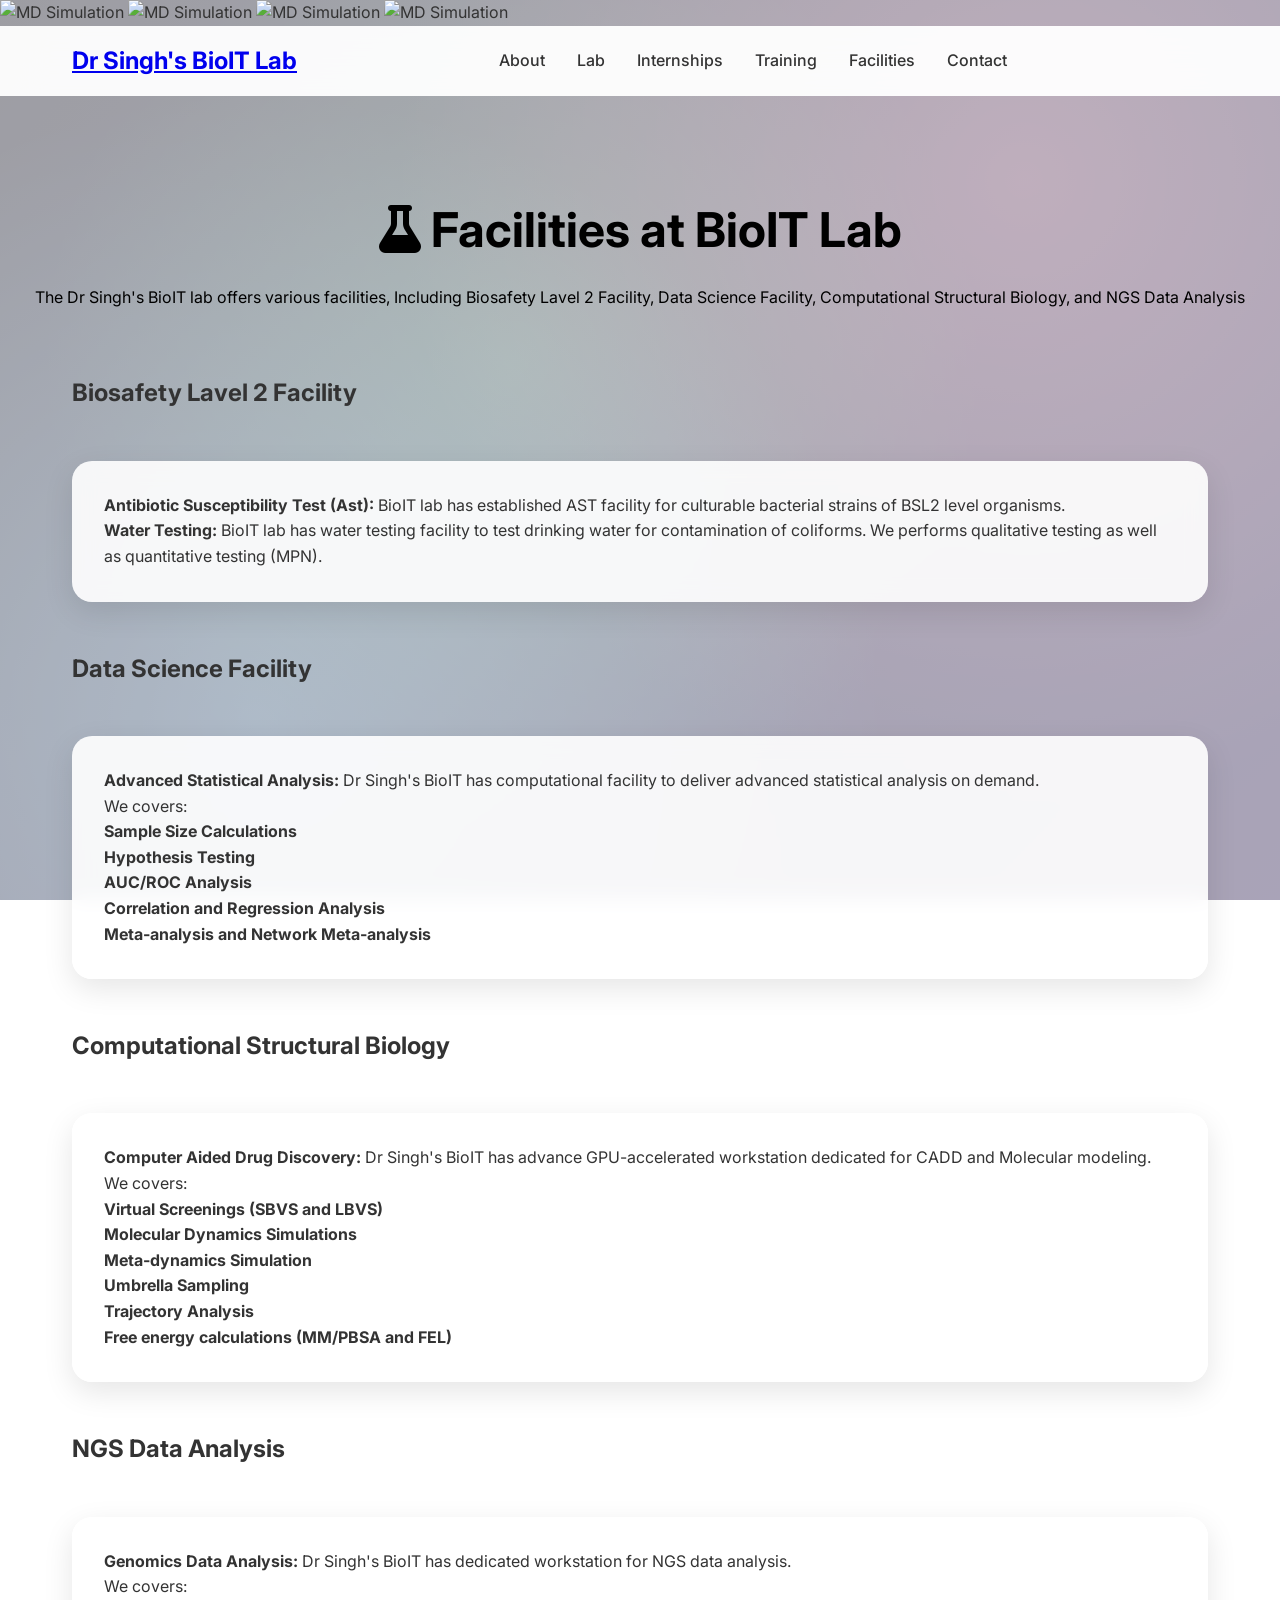
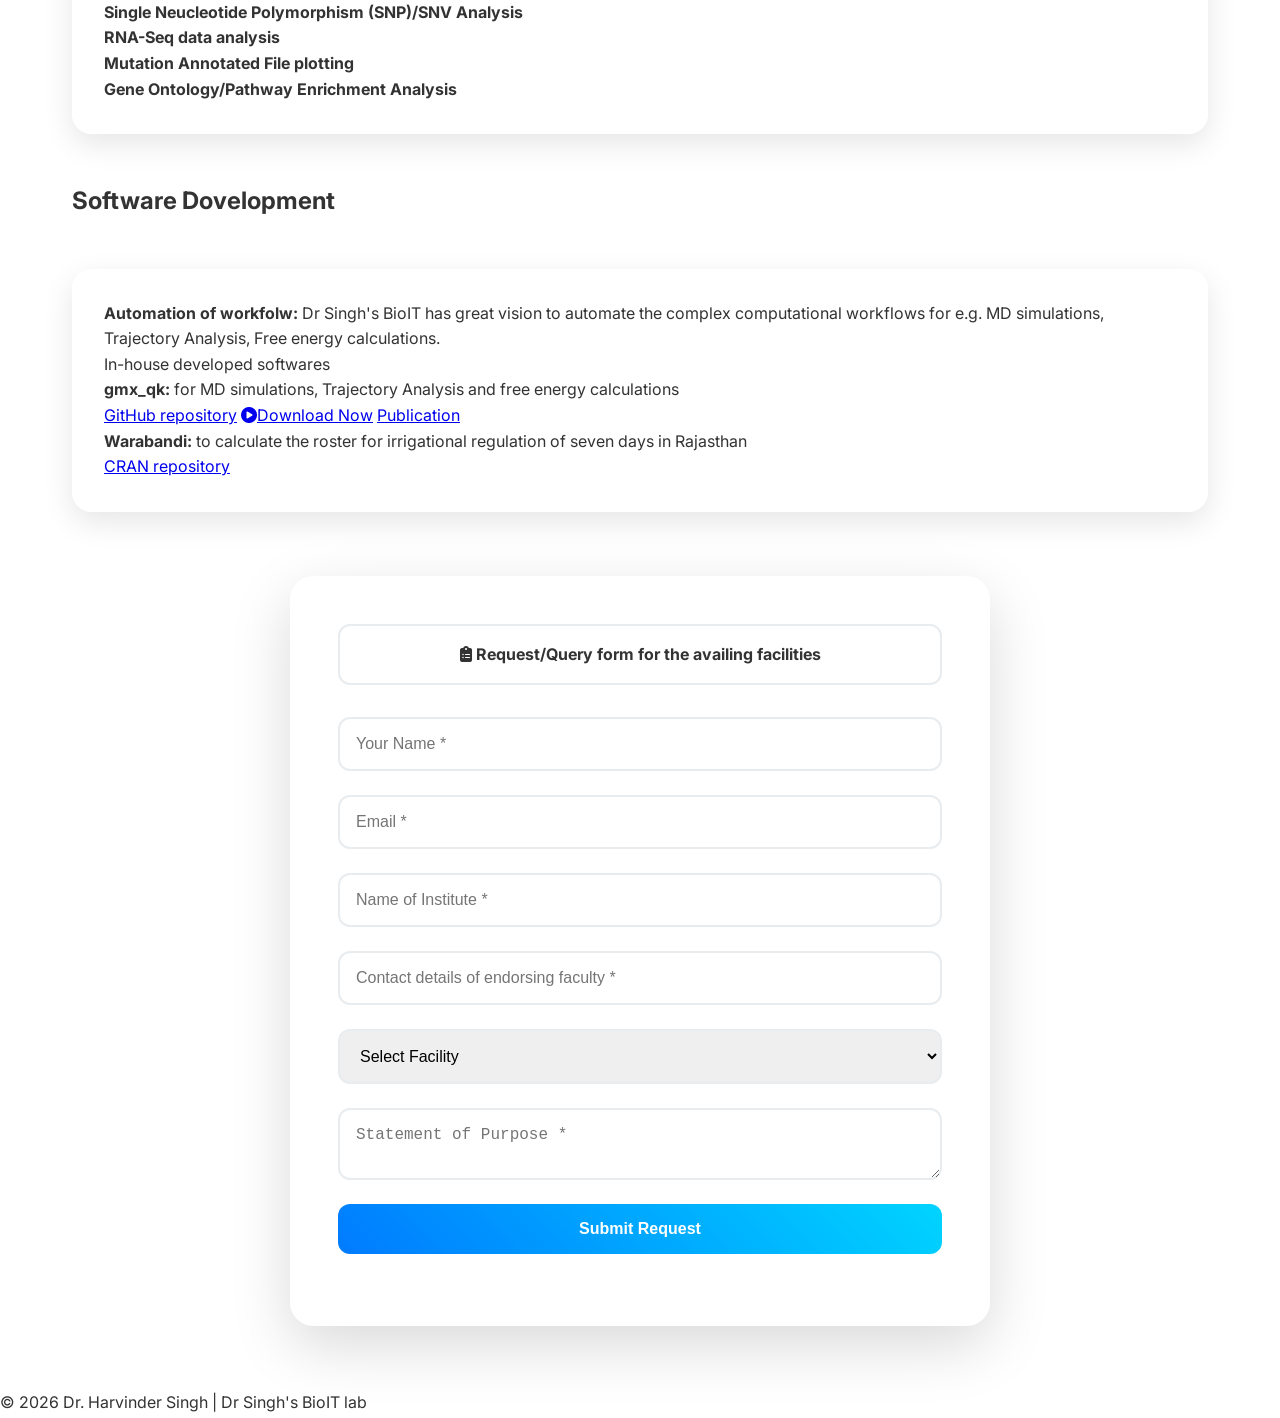
==== facilities.html @ bc586e6e "Esential indexed files" ====
<!DOCTYPE html>
<html lang="en">
<head>
    <meta charset="UTF-8">
    <meta name="viewport" content="width=device-width, initial-scale=1.0">
    <title>Training Programs | Dr. Harvinder Singh - ICMR-NIIRNCD</title>
    <link rel="stylesheet" href="style.css">
    <link href="https://cdnjs.cloudflare.com/ajax/libs/font-awesome/6.4.0/css/all.min.css" rel="stylesheet">
    <link href="https://fonts.googleapis.com/css2?family=Inter:wght@300;400;500;600;700&display=swap" rel="stylesheet">
</head>
<body>
    <div class="particles-bg"></div>
    <div class="md-animation">
      <img src="gifs/BioITlab_logo.gif" alt="MD Simulation" class="md-gif">
        <img src="gifs/redock_animate_optim2.gif" alt="MD Simulation" class="md-gif">
        <img src="gifs/my_complex_movie.gif" alt="MD Simulation" class="md-gif">
        <img src="gifs/model.gif" alt="MD Simulation" class="md-gif">
    </div>
    
    <header>
        <nav class="navbar">
            <div class="nav-container">
                <h1 class="logo"><a href="index.html">Dr Singh's BioIT Lab</a></h1>
                <ul class="nav-menu">
                    <li><a href="index.html#about">About</a></li>
                    <li><a href="lab.html">Lab</a></li>
                    <li><a href="training.html#Internships">Internships</a></li>
                    <li><a href="training.html#training">Training</a></li>
                    <li><a href="facilities.html#Facilities">Facilities</a></li>
                    <li><a href="index.html#contact">Contact</a></li>
                </ul>
                <div class="hamburger"><span></span><span></span><span></span></div>
            </div>
        </nav>
    </header>

    <main>
        <section class="subpage-hero">
            <h1><i class="fas fa-flask"></i> Facilities at BioIT Lab</h1>
            <p>The Dr Singh's BioIT lab offers various facilities, Including Biosafety Lavel 2 Facility, Data Science Facility, Computational Structural Biology, and NGS Data Analysis </p>
        </section>
        <section id="Internships" class="container">
            <h2>Biosafety Lavel 2 Facility</h2>
          
            <div class="card-grid"><div class="card">
            <!-- Your existing bio content here -->
            <p><strong>Antibiotic Susceptibility Test (Ast):</strong> BioIT lab has established AST facility for culturable bacterial strains of BSL2 level organisms.</p>
            <p><strong>Water Testing: </strong> BioIT lab has water testing facility to test drinking water for contamination of coliforms. We performs qualitative testing as well as quantitative testing (MPN). </p>
        </section>

        
        <section id="Facilities" class="container">
            <h2>Data Science Facility</h2>
          
            <div class="card-grid"><div class="card">
            <!-- Your existing bio content here -->
            <p><strong>Advanced Statistical Analysis: </strong> Dr Singh's BioIT has computational facility to deliver advanced statistical analysis on demand. <p>
            <p>We covers: </p>
            <p><strong> Sample Size Calculations</strong></p>
            <p><strong> Hypothesis Testing</strong></p>
            <p><strong> AUC/ROC Analysis</strong></p>
            <p><strong> Correlation and Regression Analysis</strong></p>
            <p><strong> Meta-analysis and Network Meta-analysis</strong></p>
        </section>
        
         <section id="Facilities" class="container">
            <h2>Computational Structural Biology</h2>
          
            <div class="card-grid"><div class="card">
            <!-- Your existing bio content here -->
            <p><strong>Computer Aided Drug Discovery: </strong> Dr Singh's BioIT has advance GPU-accelerated workstation dedicated for CADD and Molecular modeling. <p>
            <p>We covers: </p>
            <p><strong> Virtual Screenings (SBVS and LBVS)</strong></p>
            <p><strong> Molecular Dynamics Simulations</strong></p>
            <p><strong> Meta-dynamics Simulation</strong></p>
            <p><strong> Umbrella Sampling</strong></p>
            <p><strong> Trajectory Analysis</strong></p>
            <p><strong> Free energy calculations (MM/PBSA and FEL)</strong></p>
        </section>
        
         <section id="Facilities" class="container">
            <h2>NGS Data Analysis</h2>
          
            <div class="card-grid"><div class="card">
            <!-- Your existing bio content here -->
            <p><strong>Genomics Data Analysis: </strong> Dr Singh's BioIT has dedicated workstation for NGS data analysis. <p>
            <p>We covers: </p>
            <p><strong> Single Neucleotide Polymorphism (SNP)/SNV Analysis</strong></p>
            <p><strong> RNA-Seq data analysis</strong></p>
            <p><strong> Mutation Annotated File plotting</strong></p>
            <p><strong> Gene Ontology/Pathway Enrichment Analysis</strong></p>
        </section>
        
        <section id="Facilities" class="container">
            <h2>Software Dovelopment</h2>
          
            <div class="card-grid"><div class="card">
            <!-- Your existing bio content here -->
            <p><strong>Automation of workfolw: </strong> Dr Singh's BioIT has great vision to automate the complex computational workflows for e.g. MD simulations, Trajectory Analysis, Free energy calculations.<p>
            <p>In-house developed softwares </p>
            <p><strong> gmx_qk: </strong>for MD simulations, Trajectory Analysis and free energy calculations</p> 
            <a href="https://github.com/harry-maan/gmx_qk">GitHub repository</a>
            <a class="btn btn-apply" href="https://github.com/harry-maan/gmx_qk/archive/refs/heads/main.zip"><i class="fa fa-play-circle"></i>Download Now</a> 
            <a class="btn btn-apply" href="https://pubs.acs.org/doi/10.1021/acs.jcim.3c00341"><i class="fa circle"></i>Publication</a> 
            <p><strong> Warabandi: </strong>to calculate the roster for irrigational regulation of seven days in Rajasthan</p>
            <a href="https://cran.r-project.org/web/packages/warabandi/index.html">CRAN repository</a>
        </section>

        <section class="container">
          <form class="request-form" id="myRequestForm">
    <h2><i class="fas fa-clipboard-list"></i> Request/Query form for the availing facilities</h2>
    
    <input type="text" id="name" placeholder="Your Name *" required>
    <input type="email" id="email" placeholder="Email *" required>
    <input type="text" id="inst" placeholder="Name of Institute *" required>
    <input type="text" id="contact" placeholder="Contact details of endorsing faculty *" required>
    
    <select id="facility" required>
        <option value="">Select Facility</option>
        <option>Biosafety Level 2 Facility</option>
        <option>Data Science Facility</option>
        <option>Computational Structural Biology</option>
        <option>NGS Data Analysis</option>
    </select>
    
    <textarea id="sop" placeholder="Statement of Purpose *" required></textarea>
    
    <!-- Changed type to "button" to run our script instead -->
    <button type="button" onclick="openMailApp()">Submit Request</button>
</form>

<script>
function openMailApp() {
    // 1. Get the values from the form
    const name = document.getElementById('name').value;
    const email = document.getElementById('email').value;
    const inst = document.getElementById('inst').value;
    const fac = document.getElementById('facility').value;
    const sop = document.getElementById('sop').value;

    // 2. Build the email parts
    const recipient = "harvinders.hq@icmr.gov.in";
    const subject = encodeURIComponent("New Facility Request - " + name);
    const body = encodeURIComponent(
        `Name: ${name}\n` +
        `Email: ${email}\n` +
        `Institute: ${inst}\n` +
        `Facility: ${fac}\n\n` +
        `Statement of Purpose:\n${sop}`
    );

    // 3. Open the mail app
    window.location.href = `mailto:${recipient}?subject=${subject}&body=${body}`;
}
</script>

        </section>
    </main>

    <footer><p>&copy; 2026 Dr. Harvinder Singh | Dr Singh's BioIT lab</p></footer>
    <script src="script.js"></script>
</body>
</html>
---- style.css ----
/* Reset & Base */
* { margin: 0; padding: 0; box-sizing: border-box; }
body { font-family: 'Inter', sans-serif; line-height: 1.6; color: #333; overflow-x: hidden; }
.container { max-width: 1200px; margin: 0 auto; padding: 0 2rem; }

/* Animated Molecular Background */
.particles-bg {
    position: fixed; top: 0; left: 0; width: 100%; height: 100%; z-index: -1;
    background: linear-gradient(135deg, #0c0c1a 0%, #1a1a3e 50%, #2a1a4e 100%);
    opacity: 0.3;
}
.particles-bg::before {
    content: ''; position: absolute; top: 0; left: 0; right: 0; bottom: 0;
    background-image: 
        radial-gradient(circle at 20% 80%, rgba(120,219,255,0.3) 0%, transparent 50%),
        radial-gradient(circle at 80% 20%, rgba(255,120,150,0.3) 0%, transparent 50%),
        radial-gradient(circle at 40% 40%, rgba(120,255,120,0.2) 0%, transparent 50%);
    animation: float 20s ease-in-out infinite;
}
@keyframes float { 0%,100%{transform:translateY(0) rotate(0);} 50%{transform:translateY(-20px) rotate(180deg);} }

/* Navbar */
.navbar { background: rgba(255,255,255,0.95); backdrop-filter: blur(20px); position: sticky; top: 0; z-index: 100; }
.nav-container { max-width: 1200px; margin: 0 auto; padding: 1rem 2rem; display: flex; justify-content: space-between; align-items: center; }
.logo { font-size: 1.5rem; font-weight: 700; color: #007bff; }
.nav-menu { display: flex; list-style: none; gap: 2rem; }
.nav-menu a { text-decoration: none; color: #333; font-weight: 500; transition: color 0.3s; }
.nav-menu a:hover { color: #007bff; }

/* Hero & Metrics */
#hero { text-align: center; padding: 4rem 2rem; position: relative; }
.profile-img { width: 200px; height: 200px; border-radius: 50%; border: 5px solid #007bff; box-shadow: 0 20px 40px rgba(0,123,255,0.3); margin-bottom: 2rem; animation: pulse 2s infinite; }
@keyframes pulse { 0%,100%{box-shadow:0 20px 40px rgba(0,123,255,0.3);} 50%{box-shadow:0 30px 60px rgba(0,123,255,0.5);} }
.hero-text h1 { font-size: 3rem; background: linear-gradient(45deg, #007bff, #00d4ff); -webkit-background-clip: text; -webkit-text-fill-color: transparent; margin-bottom: 1rem; }
.subtitle { font-size: 1.2rem; color: #666; }

.metrics-container { display: grid; grid-template-columns: repeat(auto-fit, minmax(200px, 1fr)); gap: 2rem; margin: 4rem 0; }
.metric-card { 
    background: rgba(255,255,255,0.9); backdrop-filter: blur(10px); padding: 2rem; border-radius: 20px; 
    box-shadow: 0 20px 40px rgba(0,0,0,0.1); transition: all 0.4s cubic-bezier(0.175, 0.885, 0.32, 1.275);
    position: relative; overflow: hidden;
}
.metric-card::before { content: ''; position: absolute; top: -50%; left: -50%; width: 200%; height: 200%; background: radial-gradient(circle, rgba(0,123,255,0.1) 0%, transparent 70%); transition: all 0.4s; }
.metric-card:hover { transform: translateY(-20px) scale(1.05); box-shadow: 0 30px 60px rgba(0,0,0,0.2); }
.metric-card:hover::before { transform: rotate(180deg); }
.metric-card i { font-size: 2.5rem; color: #007bff; margin-bottom: 1rem; }
.metric-value { font-size: 2.5rem; font-weight: 700; color: #007bff; margin-bottom: 0.5rem; }
.metric-label { font-size: 1rem; color: #666; }

.scholar-badge { margin: 2rem 0; opacity: 0.9; }

/* Cards & Sections */
.card-grid { display: grid; grid-template-columns: repeat(auto-fit, minmax(300px, 1fr)); gap: 2rem; margin: 3rem 0; }
.card { background: rgba(255,255,255,0.9); backdrop-filter: blur(10px); padding: 2rem; border-radius: 20px; box-shadow: 0 10px 30px rgba(0,0,0,0.1); transition: transform 0.3s; }
.card:hover { transform: translateY(-10px); }

/* Forms */
.contact-form { max-width: 600px; margin: 2rem auto; display: grid; gap: 1rem; }
.contact-form input, .contact-form textarea { padding: 1rem; border: 2px solid #e9ecef; border-radius: 12px; font-size: 1rem; transition: border-color 0.3s; }
.contact-form input:focus, .contact-form textarea:focus { outline: none; border-color: #007bff; }
.contact-form button { padding: 1rem 2rem; background: linear-gradient(45deg, #007bff, #00d4ff); color: white; border: none; border-radius: 12px; font-weight: 600; cursor: pointer; transition: transform 0.3s; }
.contact-form button:hover { transform: scale(1.05); }

/* Responsive */
@media (max-width: 768px) { .nav-menu { display: none; } /* Add hamburger JS */ .hero-text h1 { font-size: 2rem; } }

/* Animations */
@keyframes fadeInUp { from { opacity: 0; transform: translateY(30px); } to { opacity: 1; transform: translateY(0); } }
section { animation: fadeInUp 0.8s ease-out; }

#research {
    background: 
        #linear-gradient(rgba(0,123,255,0.8), rgba(0,12,26,0.9)),
        url("images/SBVS.jpg") center/cover; /* Upload your image */
    color: black;
}

/* Instruments Grid */
.instruments-grid {
    display: grid; grid-template-columns: repeat(auto-fit, minmax(350px, 1fr)); gap: 2rem; margin: 4rem 0;
}

.instrument-card {
    background: rgba(255,255,255,0.95); backdrop-filter: blur(20px); border-radius: 24px;
    box-shadow: 0 20px 60px rgba(0,0,0,0.15); overflow: hidden; transition: all 0.4s cubic-bezier(0.175, 0.885, 0.32, 1.275);
    border-top: 4px solid #007bff;
}
.instrument-card:hover {
    transform: translateY(-15px) scale(1.02); box-shadow: 0 40px 80px rgba(0,0,0,0.25);
}

.instrument-image {
    position: relative; height: 250px; overflow: hidden;
}
.instrument-image img {
    width: 100%; height: 100%; object-fit: cover; transition: transform 0.4s;
}
.instrument-card:hover .instrument-image img { transform: scale(1.1); }
.image-overlay {
    position: absolute; bottom: 1rem; right: 1rem; background: rgba(0,123,255,0.9);
    color: white; width: 50px; height: 50px; border-radius: 50%; display: flex; align-items: center;
    justify-content: center; font-size: 1.2rem; opacity: 0; transition: opacity 0.3s;
}
.instrument-card:hover .image-overlay { opacity: 1; }

.instrument-card h3 { padding: 1.5rem 1.5rem 1rem; font-size: 1.4rem; color: #333; margin: 0; }
.model, .doi { padding: 0 1.5rem; font-size: 0.95rem; margin-bottom: 0.5rem; }
.doi a { color: #007bff; text-decoration: none; }
.doi a:hover { text-decoration: underline; }

.usage-box {
    padding: 1.5rem; background: linear-gradient(135deg, #f8f9ff 0%, #e8f4ff 100%);
    border-top: 1px solid #dee2e6;
}
.usage-box label { display: block; font-weight: 600; margin-bottom: 0.5rem; color: #555; }
.usage-box textarea {
    width: 100%; min-height: 100px; border: 2px solid #e9ecef; border-radius: 12px;
    padding: 0.75rem; font-family: inherit; resize: vertical; background: white;
    transition: border-color 0.3s;
}
.usage-box textarea:focus { border-color: #007bff; outline: none; }

.request-form { max-width: 700px; margin: 4rem auto; background: rgba(255,255,255,0.95); padding: 3rem; border-radius: 24px; box-shadow: 0 20px 60px rgba(0,0,0,0.15); }
.request-form h2 { text-align: center; margin-bottom: 2rem; color: #333; }
.request-form > * { display: block; width: 100%; margin-bottom: 1.5rem; padding: 1rem; border: 2px solid #e9ecef; border-radius: 12px; font-size: 1rem; }
.request-form button { background: linear-gradient(45deg, #007bff, #00d4ff); color: white; border: none; font-weight: 600; cursor: pointer; transition: transform 0.3s; }
.request-form button:hover { transform: scale(1.05); }

.subpage-hero {
    text-align: center; padding: 6rem 2rem 4rem; color: black; position: relative;
}
.subpage-hero h1 { font-size: 3rem; margin-bottom: 1rem; }


.particles-bg {
    position: fixed;
    top: 0; left: 0; width: 100%; height: 100%; 
    z-index: -1;
    
    /* Existing gradient + NEW protein-ligand image */
    background: 
        /* Faded protein-ligand complex (upload protein-ligand-bg.jpg to repo) */
        url('images/LBVS.jpg') center / cover,
        /* Existing molecular gradient */
        linear-gradient(135deg, #0c0c1a 0%, #1a1a3e 50%, #2a1a4e 100%),
        /* Existing particles */
        radial-gradient(circle at 20% 80%, rgba(120,219,255,0.2) 0%, transparent 50%),
        radial-gradient(circle at 80% 20%, rgba(255,120,150,0.2) 0%, transparent 50%);
    
    opacity: 0.4; /* Fade effect */
    
    /* Enhanced rotation animation */
    animation: rotateProteinComplex 45s linear infinite;
}

@keyframes rotateProteinComplex {
    0% { 
        transform: rotate(0deg) scale(1); 
        filter: hue-rotate(0deg) brightness(1);
    }
    25% { 
        transform: rotate(90deg) scale(1.05); 
        filter: hue-rotate(90deg) brightness(1.1);
    }
    50% { 
        transform: rotate(180deg) scale(1.1); 
        filter: hue-rotate(180deg) brightness(0.9);
    }
    75% { 
        transform: rotate(270deg) scale(1.05); 
        filter: hue-rotate(270deg) brightness(1.1);
    }
    100% { 
        transform: rotate(360deg) scale(1); 
        filter: hue-rotate(360deg) brightness(1);
    }
}

.particles-bg-lab {
    position: fixed;
    top: 0; left: 0; width: 100%; height: 100%; 
    z-index: -1;
    
    /* Existing gradient + NEW protein-ligand image */
    background: 
        /* Faded protein-ligand complex (upload protein-ligand-bg.jpg to repo) */
        url('images/SBVS.jpg') center / cover,
        /* Existing molecular gradient */
        linear-gradient(135deg, #0c0c1a 0%, #1a1a3e 50%, #2a1a4e 100%),
        /* Existing particles */
        radial-gradient(circle at 20% 80%, rgba(120,219,255,0.2) 0%, transparent 50%),
        radial-gradient(circle at 80% 20%, rgba(255,120,150,0.2) 0%, transparent 50%);
    
    opacity: 0.4; /* Fade effect */
    
    /* Enhanced rotation animation */
    animation: rotateProteinComplex 45s linear infinite;
}

@keyframes rotateProteinComplex {
    0% { 
        transform: rotate(0deg) scale(1); 
        filter: hue-rotate(0deg) brightness(1);
    }
    25% { 
        transform: rotate(90deg) scale(1.05); 
        filter: hue-rotate(90deg) brightness(1.1);
    }
    50% { 
        transform: rotate(180deg) scale(1.1); 
        filter: hue-rotate(180deg) brightness(0.9);
    }
    75% { 
        transform: rotate(270deg) scale(1.05); 
        filter: hue-rotate(270deg) brightness(1.1);
    }
    100% { 
        transform: rotate(360deg) scale(1); 
        filter: hue-rotate(360deg) brightness(1);
    }
}
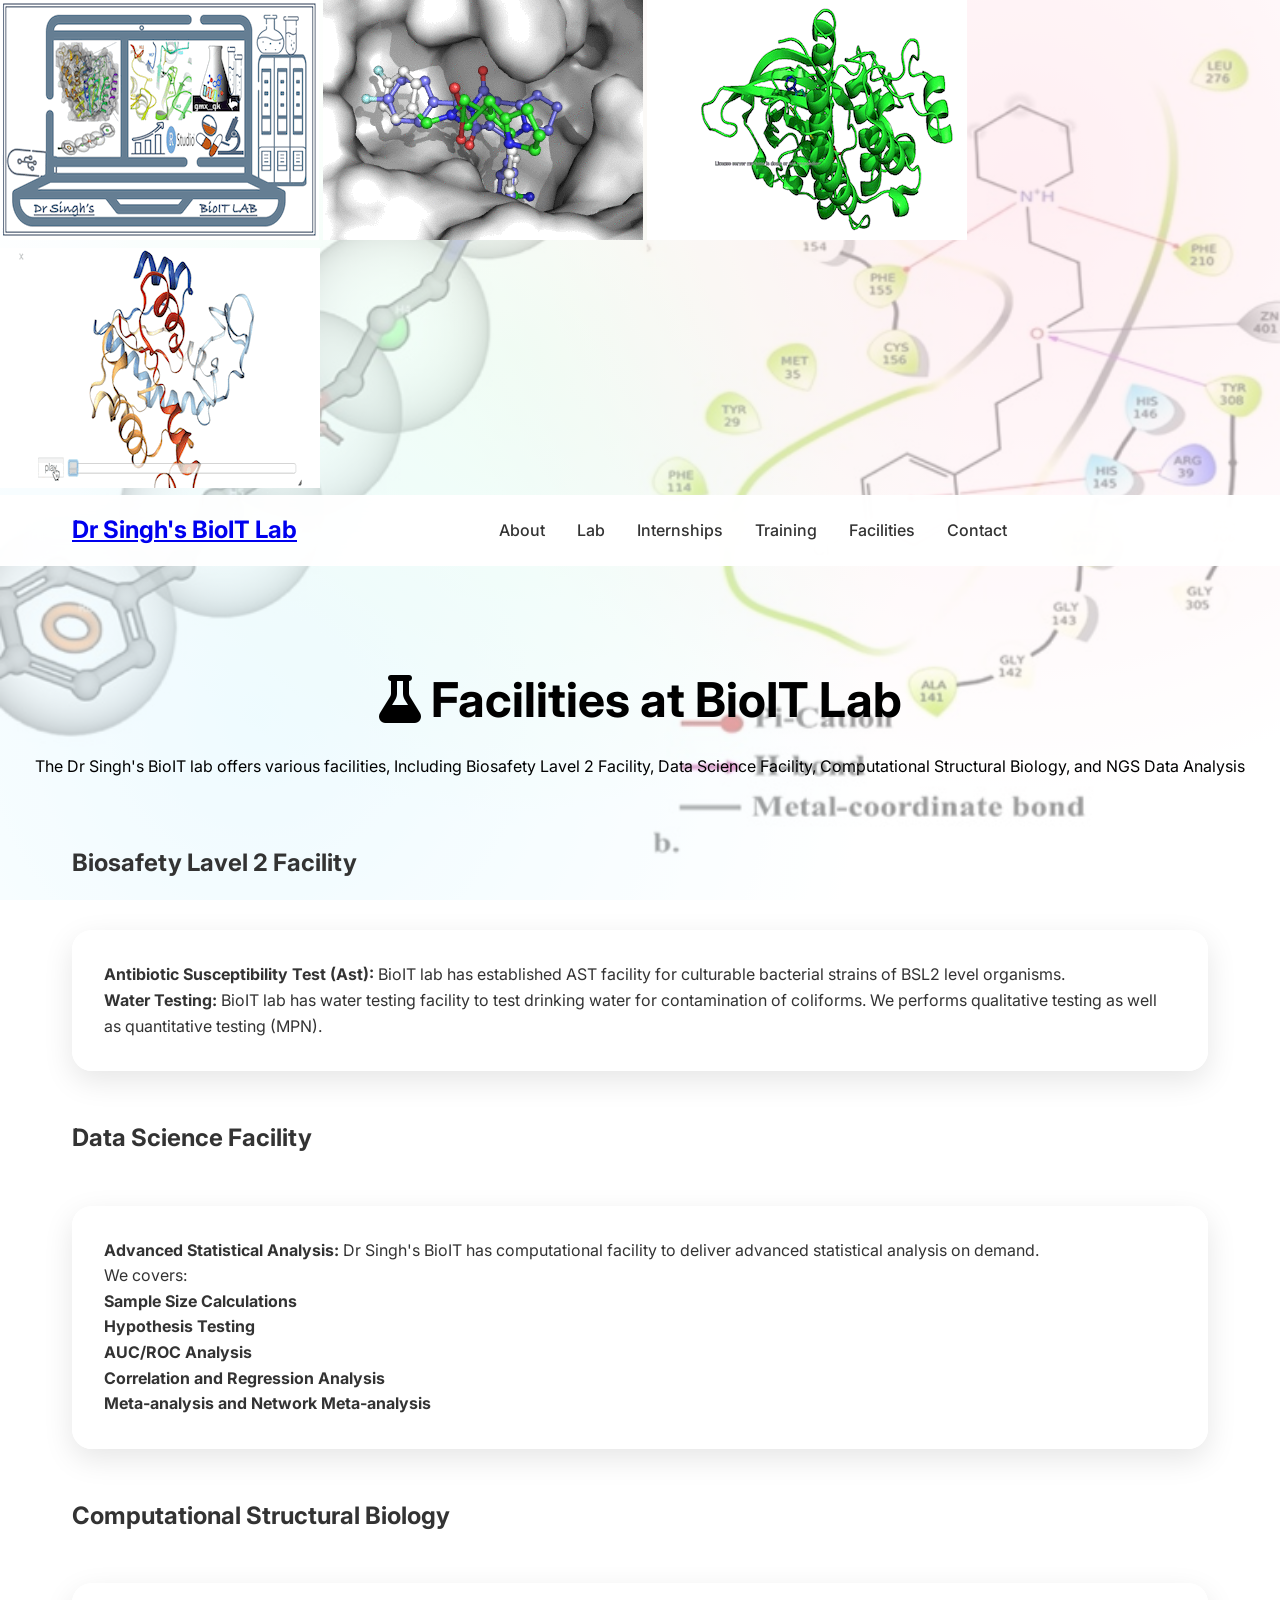
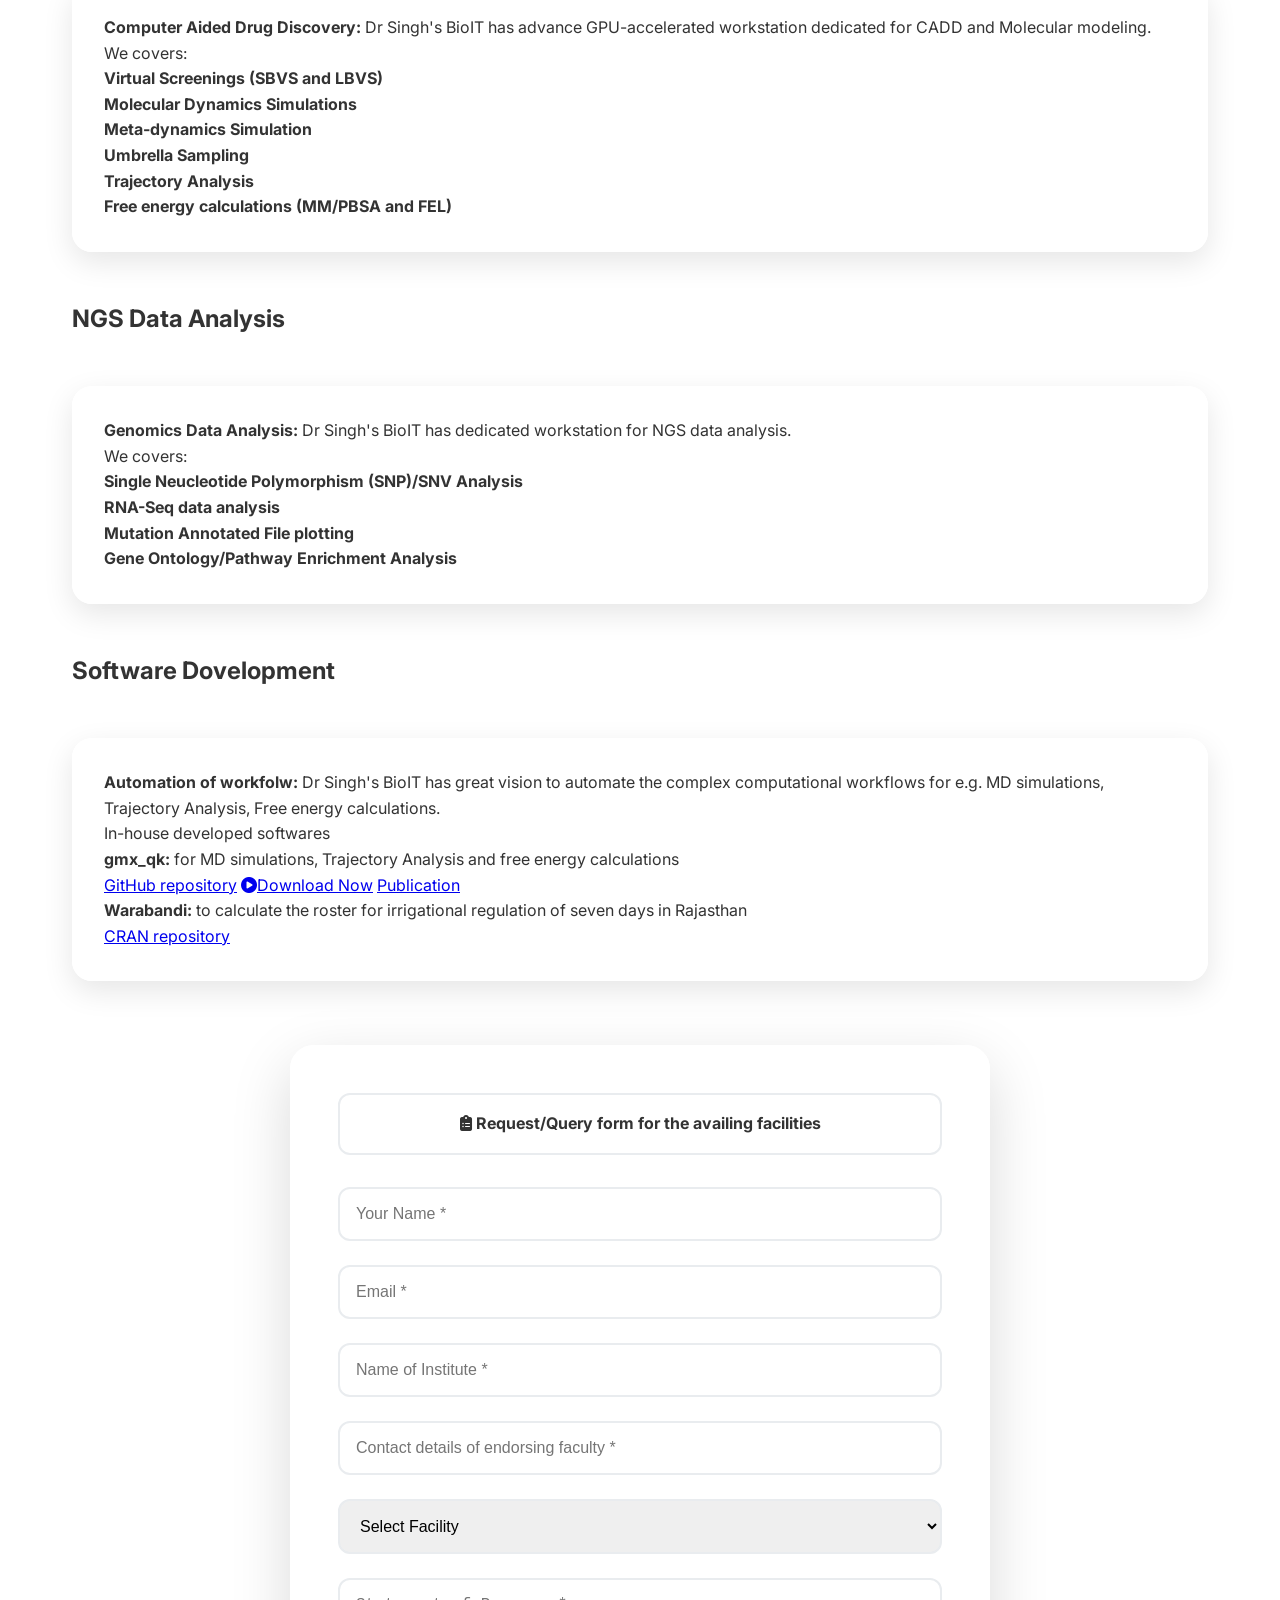
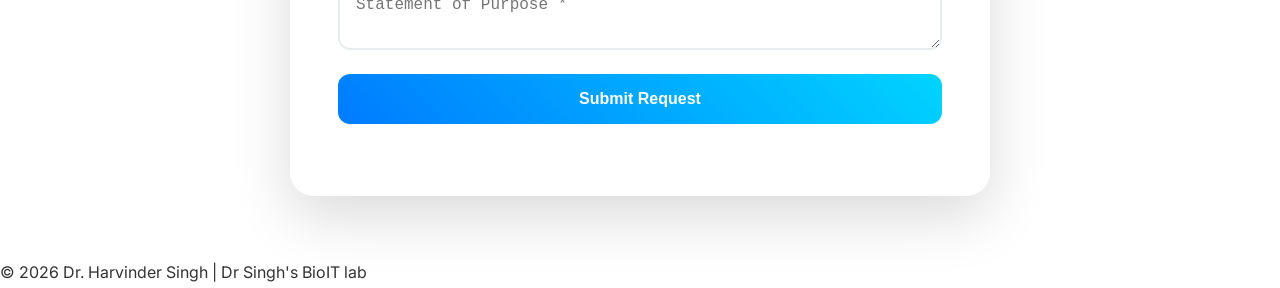
==== commit a6185d4b: "Update facilities.html logo" ====
--- a/facilities.html
+++ b/facilities.html
@@ -11,7 +11,7 @@
 <body>
     <div class="particles-bg"></div>
     <div class="md-animation">
-      <img src="gifs/BioITlab_logo.gif" alt="MD Simulation" class="md-gif">
+      <img src="gifs/BioITlab_logo_15_march.gif" alt="MD Simulation" class="md-gif">
         <img src="gifs/redock_animate_optim2.gif" alt="MD Simulation" class="md-gif">
         <img src="gifs/my_complex_movie.gif" alt="MD Simulation" class="md-gif">
         <img src="gifs/model.gif" alt="MD Simulation" class="md-gif">
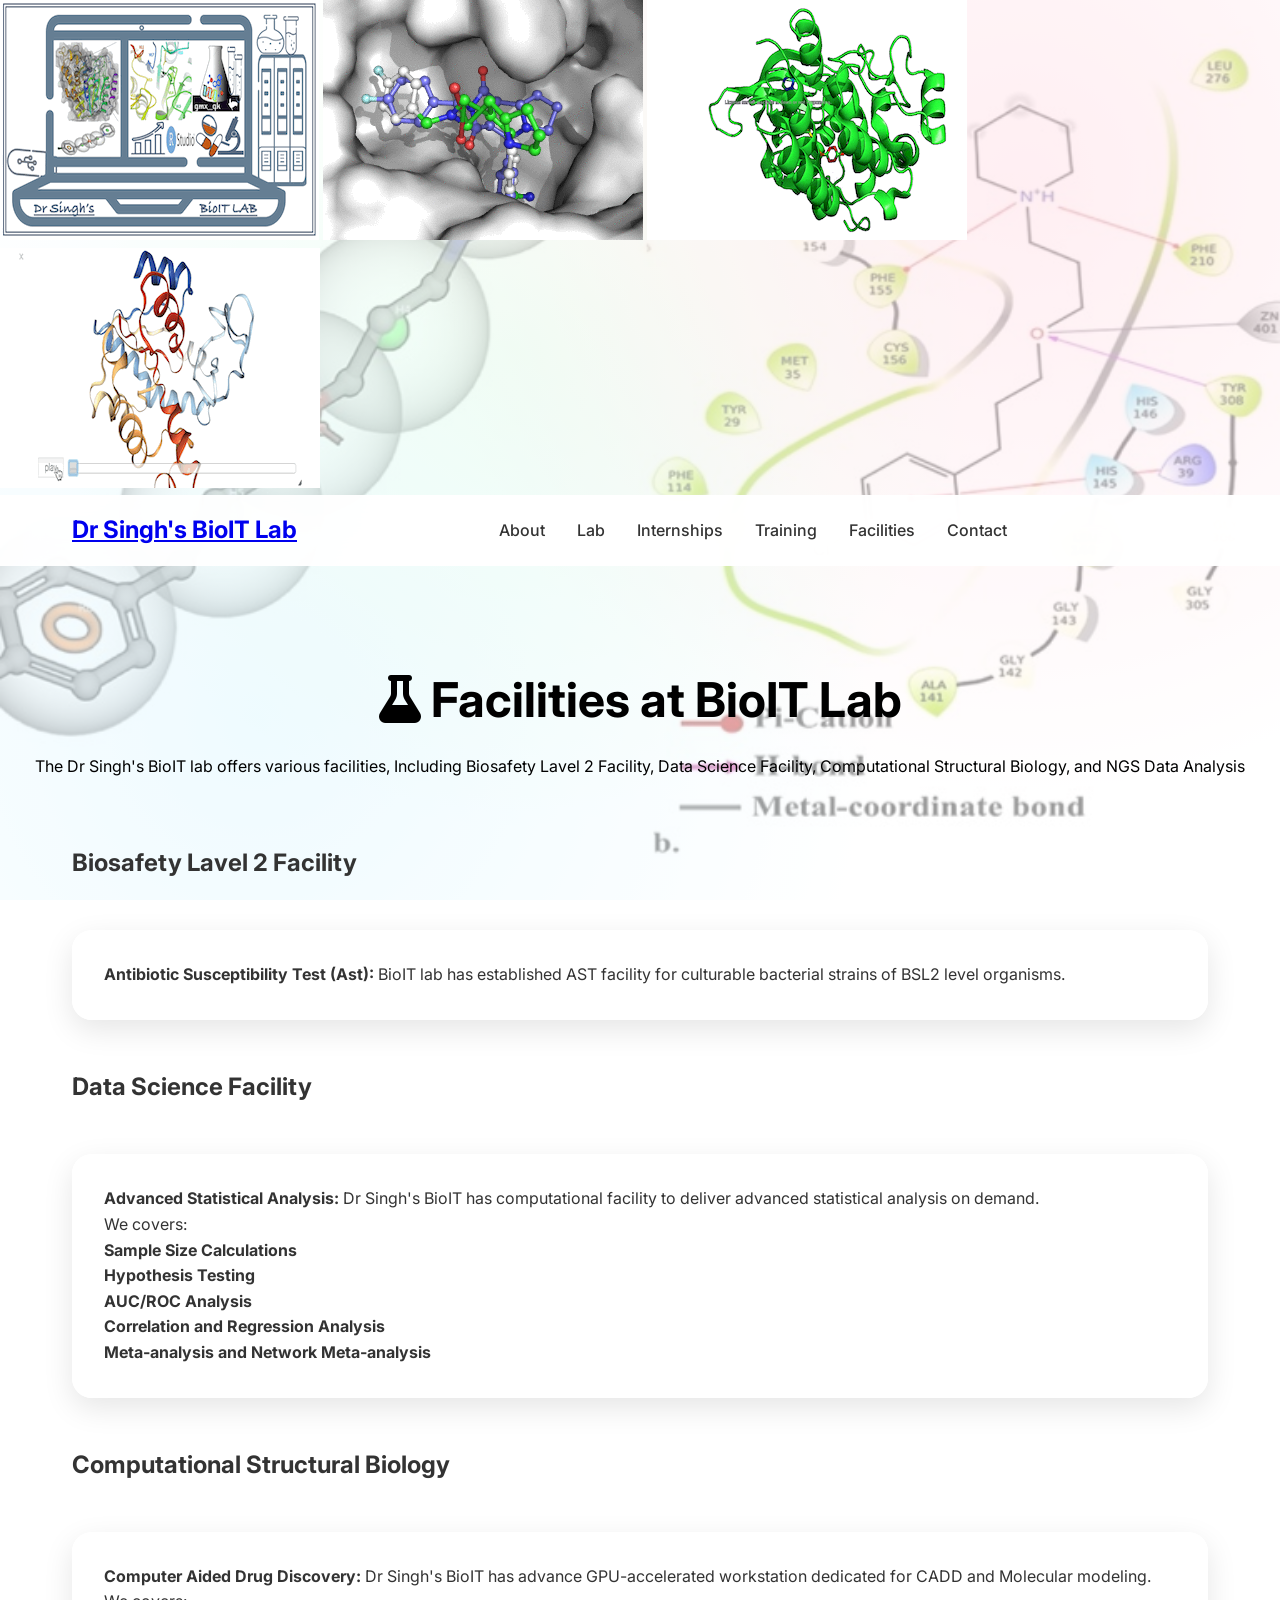
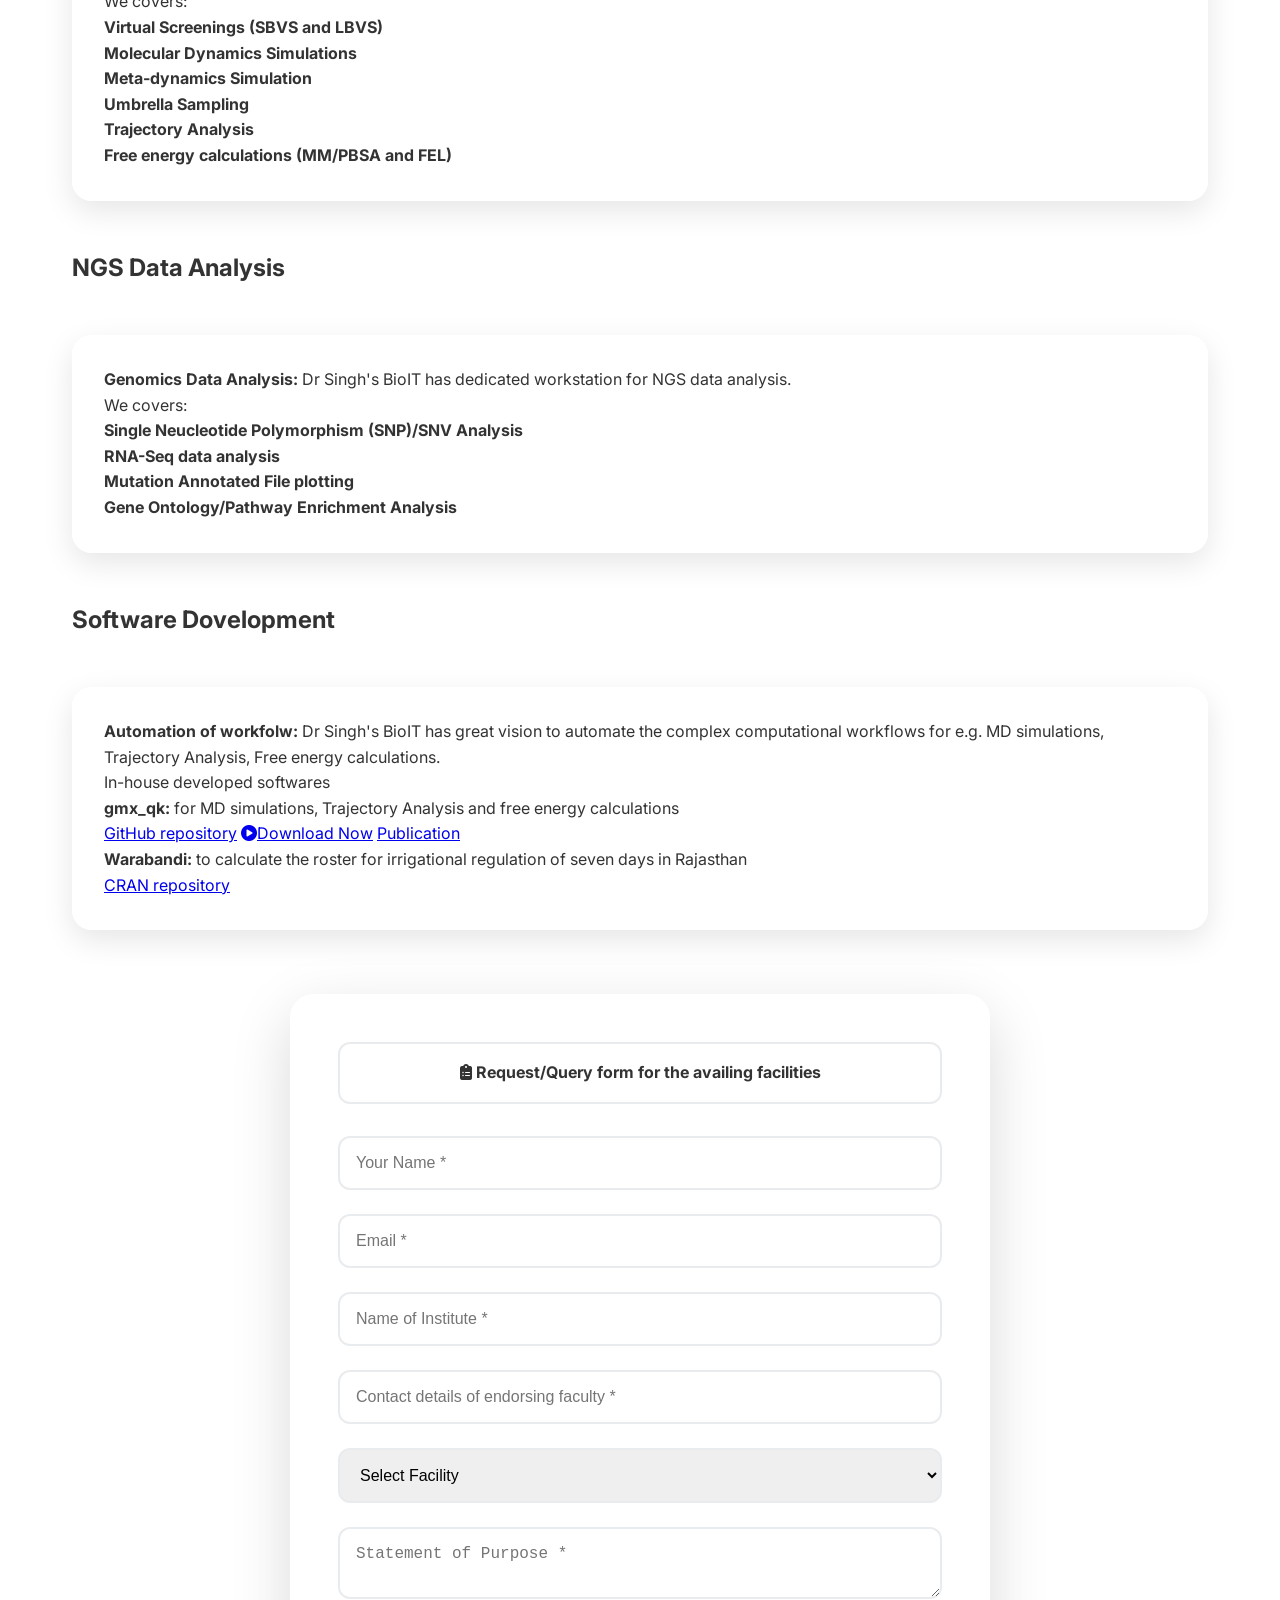
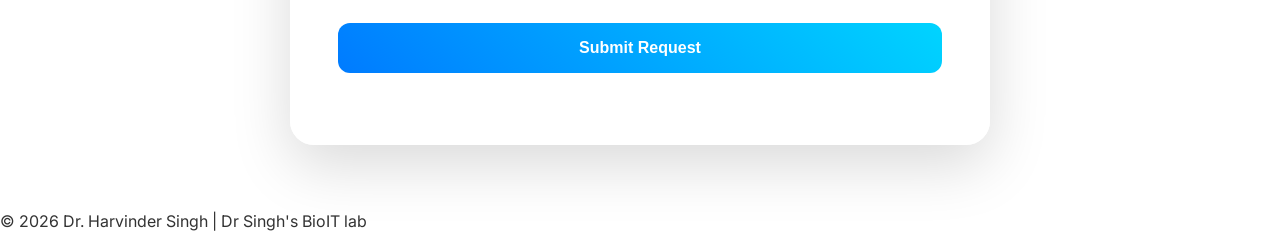
==== commit 8b5ce73e: "Update facilities.html drinking water facility removed" ====
--- a/facilities.html
+++ b/facilities.html
@@ -45,8 +45,7 @@
             <div class="card-grid"><div class="card">
             <!-- Your existing bio content here -->
             <p><strong>Antibiotic Susceptibility Test (Ast):</strong> BioIT lab has established AST facility for culturable bacterial strains of BSL2 level organisms.</p>
-            <p><strong>Water Testing: </strong> BioIT lab has water testing facility to test drinking water for contamination of coliforms. We performs qualitative testing as well as quantitative testing (MPN). </p>
-        </section>
+            </section>
 
         
         <section id="Facilities" class="container">
--- a/style.css
+++ b/style.css
@@ -62,7 +62,42 @@
 .contact-form button:hover { transform: scale(1.05); }
 
 /* Responsive */
-@media (max-width: 768px) { .nav-menu { display: none; } /* Add hamburger JS */ .hero-text h1 { font-size: 2rem; } }
+/* === PERFECT MOBILE GIF SIZING === */
+@media (max-width: 1024px) {
+    .md-animation { 
+        width: 250px; 
+        height: 250px; 
+        top: 8%; 
+        right: 8%; 
+    }
+}
+
+@media (max-width: 768px) {
+    .md-animation { 
+        width: 100px; 
+        height: 100px; 
+        top: 1%; 
+        right: 1%; 
+        opacity: 0.3; /* Lighter on mobile */
+    }
+}
+
+@media (max-width: 480px) {
+    .md-animation { 
+        width: 140px; 
+        height: 140px; 
+        top: 2%; 
+        right: 2%; 
+        opacity: 0.25; /* Very light */
+    }
+}
+
+@media (max-width: 360px) {
+    .md-animation { 
+        display: none; /* Hide completely on tiny screens */
+    }
+}
+
 
 /* Animations */
 @keyframes fadeInUp { from { opacity: 0; transform: translateY(30px); } to { opacity: 1; transform: translateY(0); } }
@@ -219,5 +254,61 @@
         filter: hue-rotate(360deg) brightness(1);
     }
 }
-
-
+/* === MOBILE NAVBAR FIX - ADD AT BOTTOM === */
+
+/* Hide desktop menu on mobile */
+@media (max-width: 768px) {
+    .nav-menu {
+        display: none; /* Hide links */
+        position: absolute;
+        top: 100%;
+        left: 0;
+        right: 0;
+        background: rgba(255,255,255,0.98);
+        backdrop-filter: blur(20px);
+        flex-direction: column;
+        padding: 1rem;
+        box-shadow: 0 10px 30px rgba(0,0,0,0.2);
+        border-radius: 0 0 20px 20px;
+    }
+    
+    /* Show mobile menu when active */
+    .nav-menu.active {
+        display: flex;
+    }
+    
+    /* Hamburger menu - SHOW ON MOBILE */
+    .hamburger {
+        display: flex !important;
+        flex-direction: column;
+        width: 30px;
+        height: 25px;
+        cursor: pointer;
+        gap: 4px;
+    }
+    
+    .hamburger span {
+        width: 100%;
+        height: 4px;
+        background: #007bff;
+        border-radius: 2px;
+        transition: all 0.3s;
+    }
+    
+    /* Navbar container fix */
+    .nav-container {
+        padding: 1rem;
+    }
+}
+
+/* Tablet */
+@media (max-width: 1024px) {
+    .nav-menu {
+        gap: 1rem;
+    }
+    .logo {
+        font-size: 1.3rem;
+    }
+}
+
+
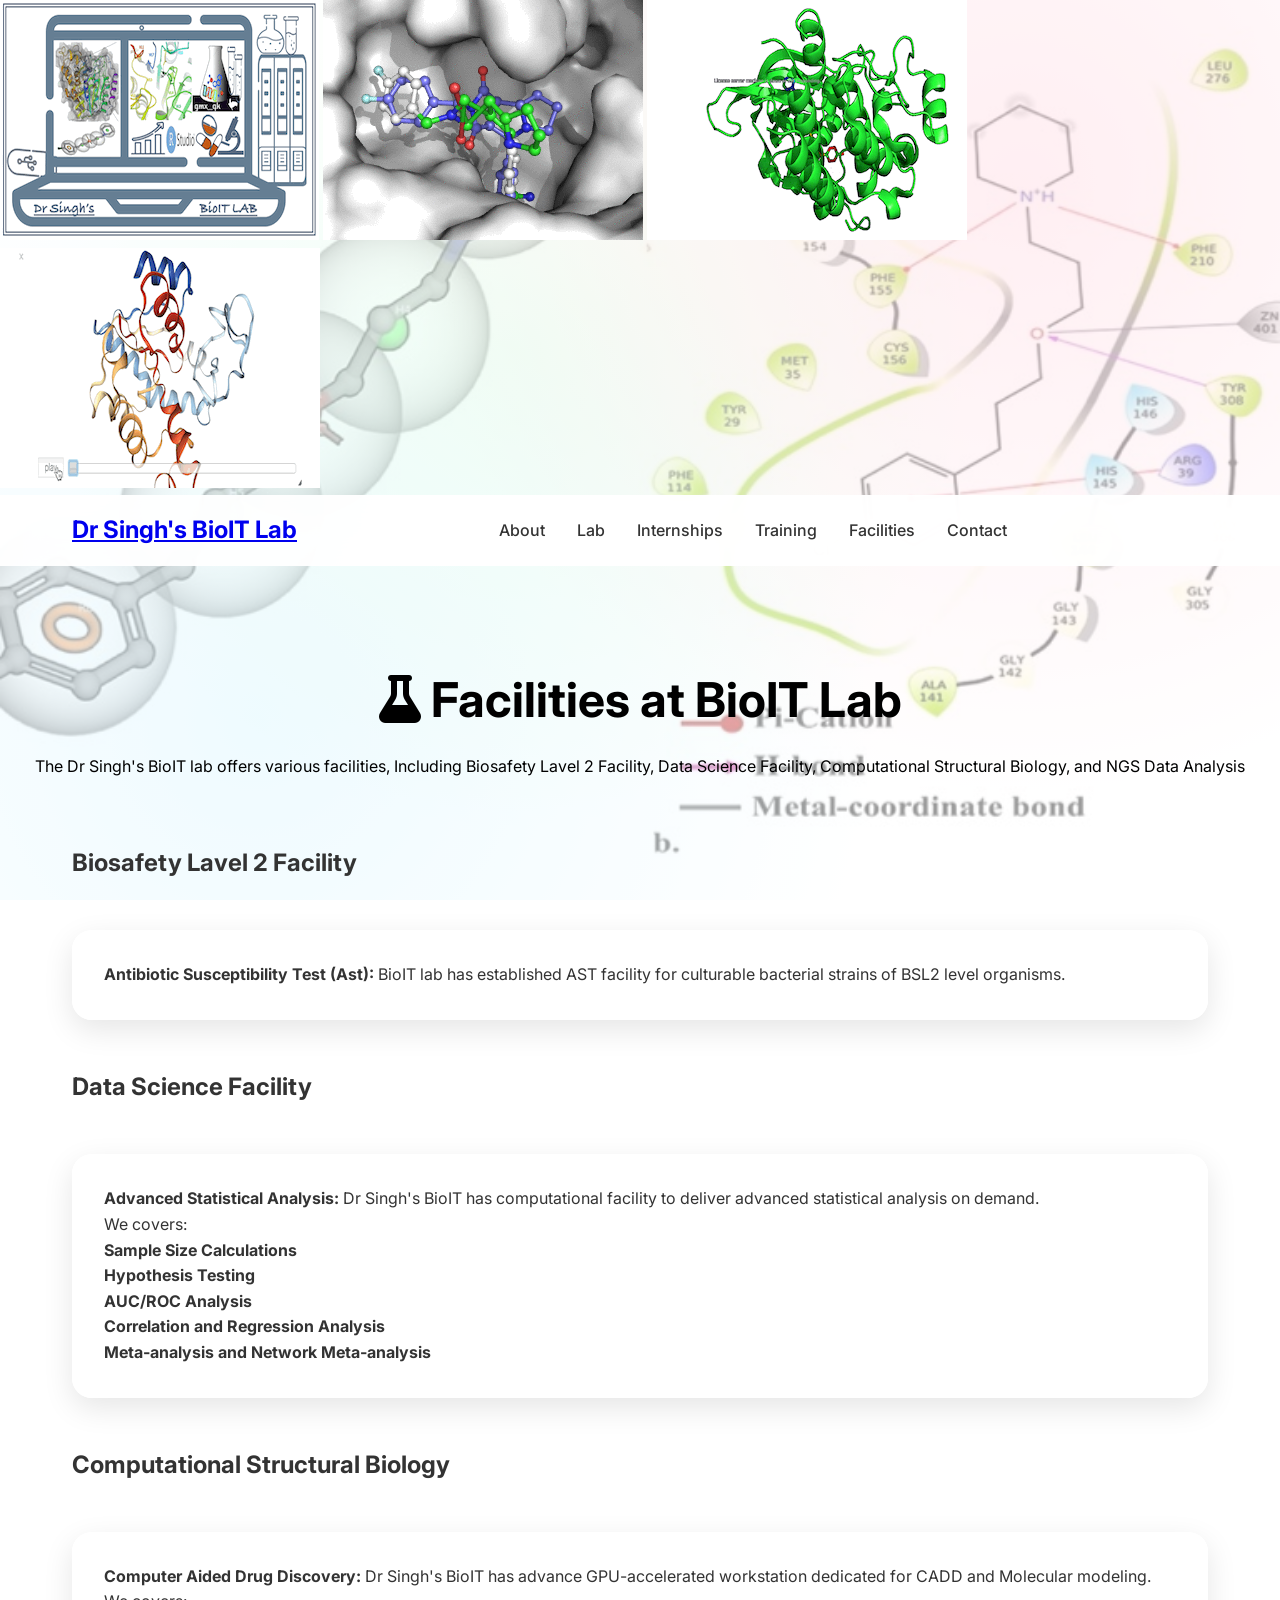
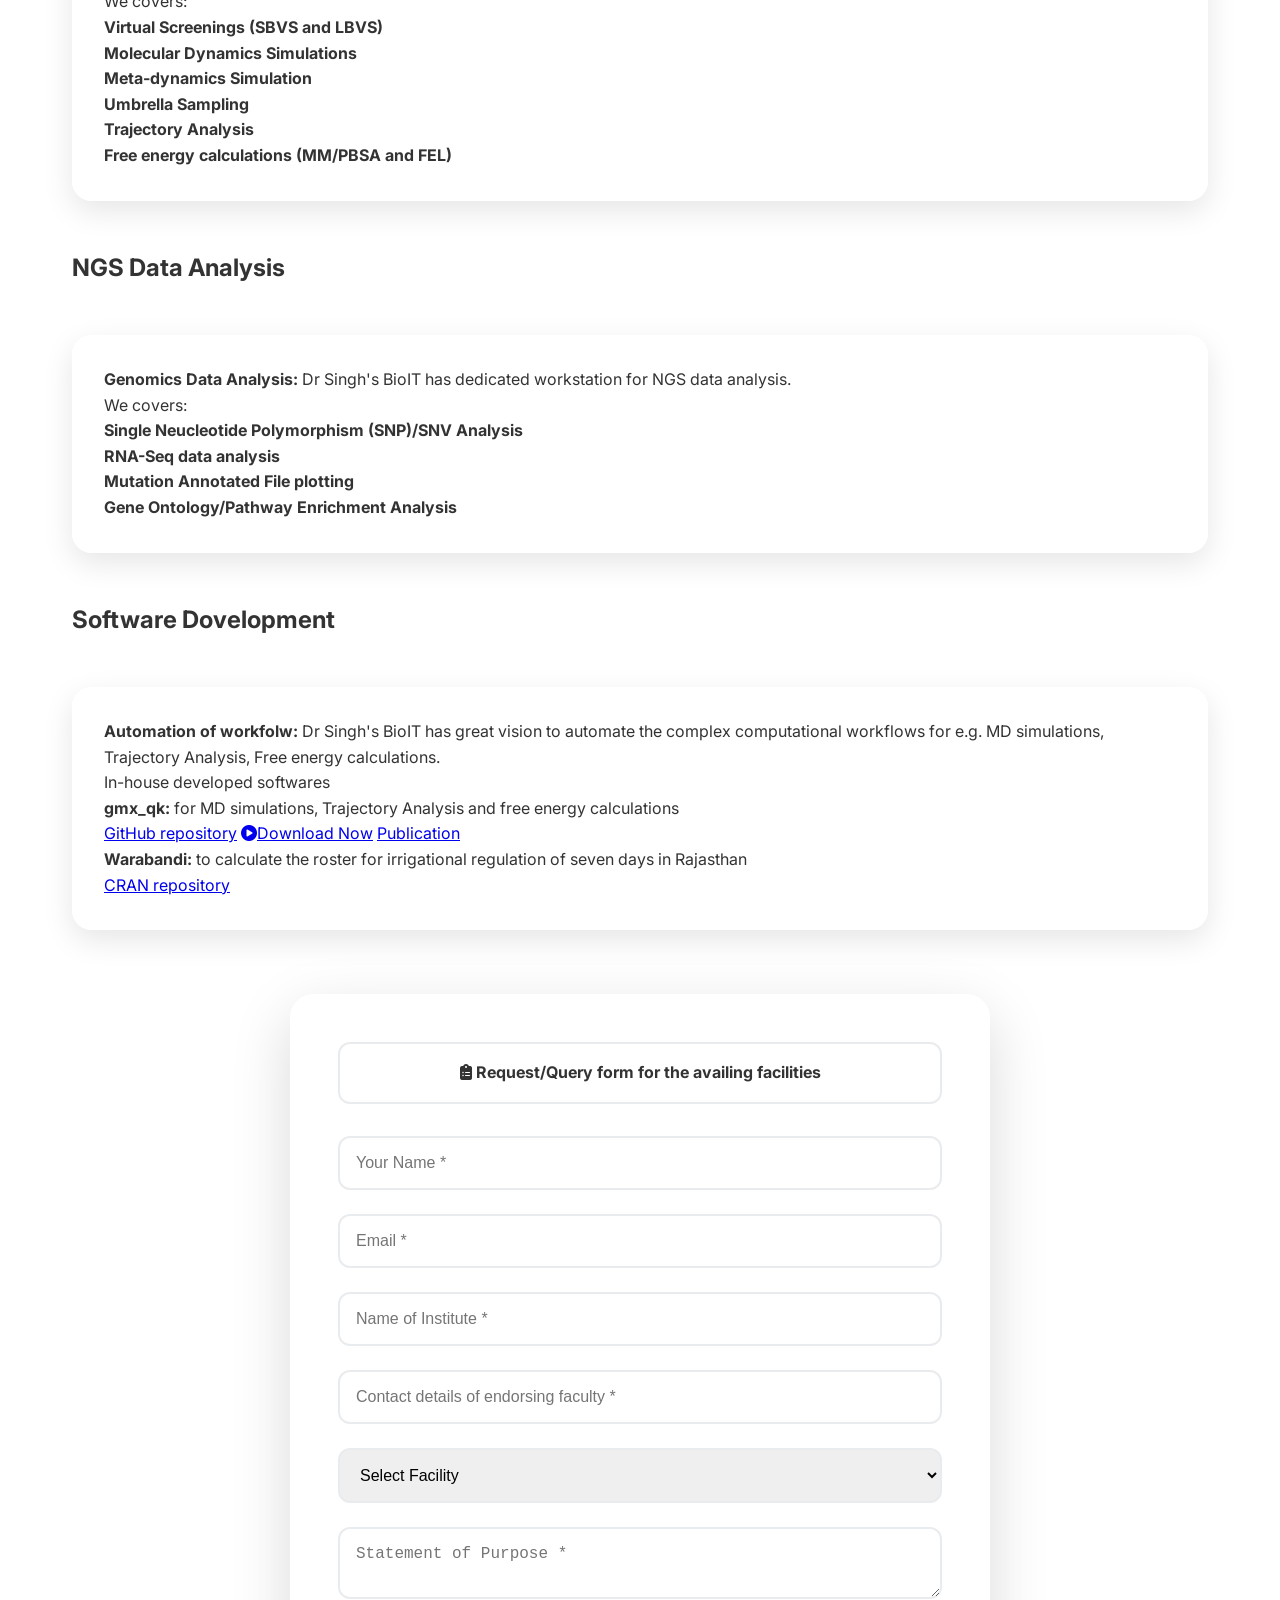
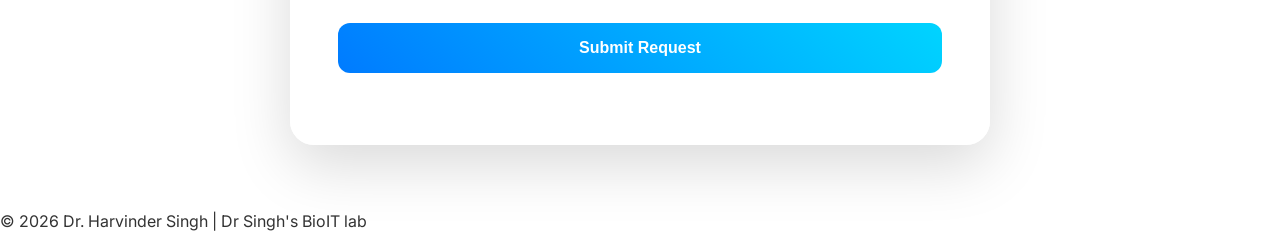
==== commit 1638009b: "Update facilities.html" ====
--- a/facilities.html
+++ b/facilities.html
@@ -22,7 +22,7 @@
             <div class="nav-container">
                 <h1 class="logo"><a href="index.html">Dr Singh's BioIT Lab</a></h1>
                 <ul class="nav-menu">
-                    <li><a href="index.html#about">About</a></li>
+                    <li><a href="index.html">About</a></li>
                     <li><a href="lab.html">Lab</a></li>
                     <li><a href="training.html#Internships">Internships</a></li>
                     <li><a href="training.html#training">Training</a></li>
--- a/style.css
+++ b/style.css
@@ -312,3 +312,72 @@
 }
 
 
+
+/* What's New Section Styling */
+.whats-new-container {
+    
+    margin-top: 10px; /* Adjust this: Navbar height (e.g., 60px) + Gap (20px) */background: #f8f9fa; /* Light background to stand out */
+    border-bottom: 2px solid #007bff; /* Accent color matching your theme */
+    display: flex;
+    align-items: center;
+    overflow: hidden;
+    height: 40px;
+    font-family: 'Inter', sans-serif;
+}
+
+.whats-new-label {
+    background: #007bff;
+    color: white;
+    padding: 0 20px;
+    height: 100%;
+    display: flex;
+    align-items: center;
+    font-weight: 600;
+    z-index: 2; /* Keeps label above the moving text */
+    white-space: nowrap;
+}
+
+.marquee-wrapper {
+    flex: 1;
+    overflow: hidden;
+    position: relative;
+    background: #fff;
+    height: 100%;
+    display: flex;
+    align-items: center;
+}
+
+.marquee-content {
+    display: flex;
+    white-space: nowrap;
+    position: absolute;
+    animation: marquee 25s linear infinite;
+}
+
+/* Individual links styling */
+.marquee-content a {
+    color: #333;
+    text-decoration: none;
+    margin-right: 50px; /* Space between links */
+    font-size: 0.95rem;
+    font-weight: 500;
+    transition: color 0.3s;
+}
+
+.marquee-content a:hover {
+    color: #007bff;
+    text-decoration: underline;
+}
+
+/* Pause animation on hover so users can click easily */
+.marquee-wrapper:hover .marquee-content {
+    animation-play-state: paused;
+}
+
+/* The movement logic */
+@keyframes marquee {
+    0% { transform: translateX(100%); }
+    100% { transform: translateX(-100%); }
+}
+
+
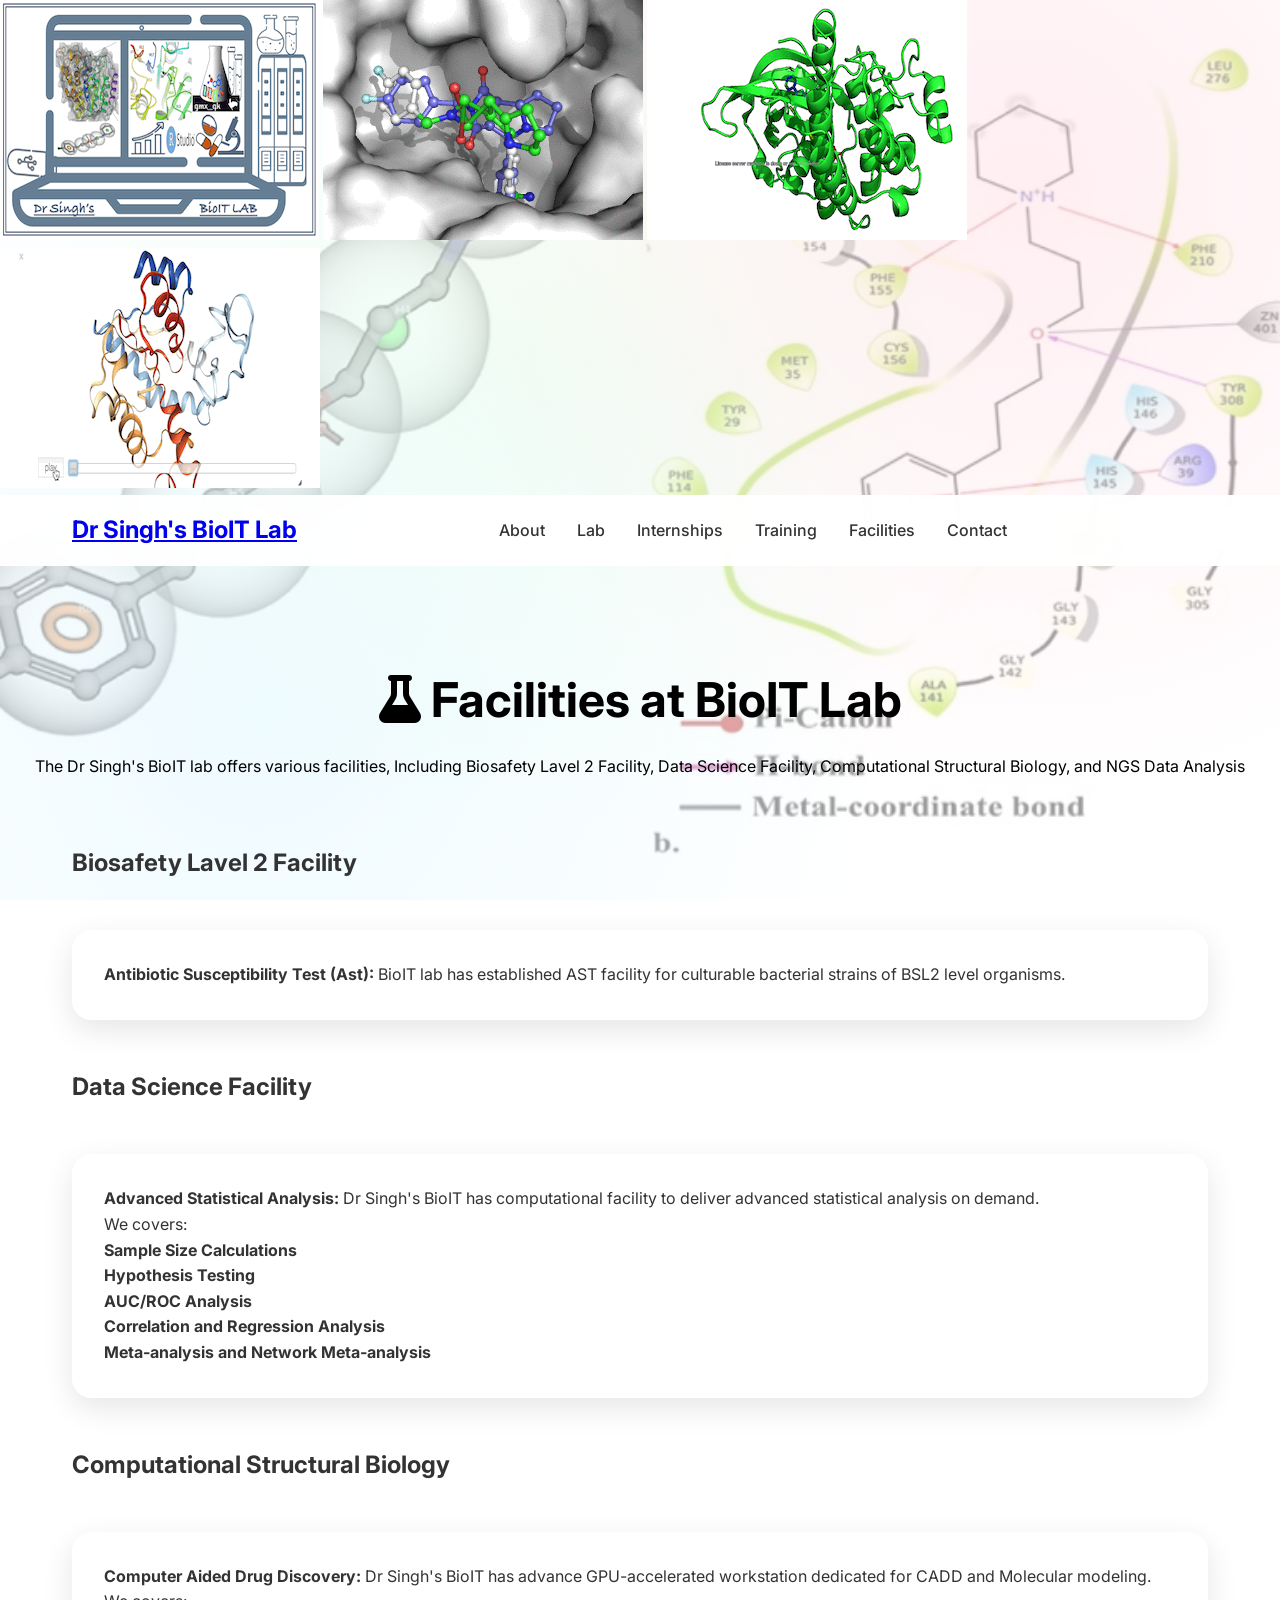
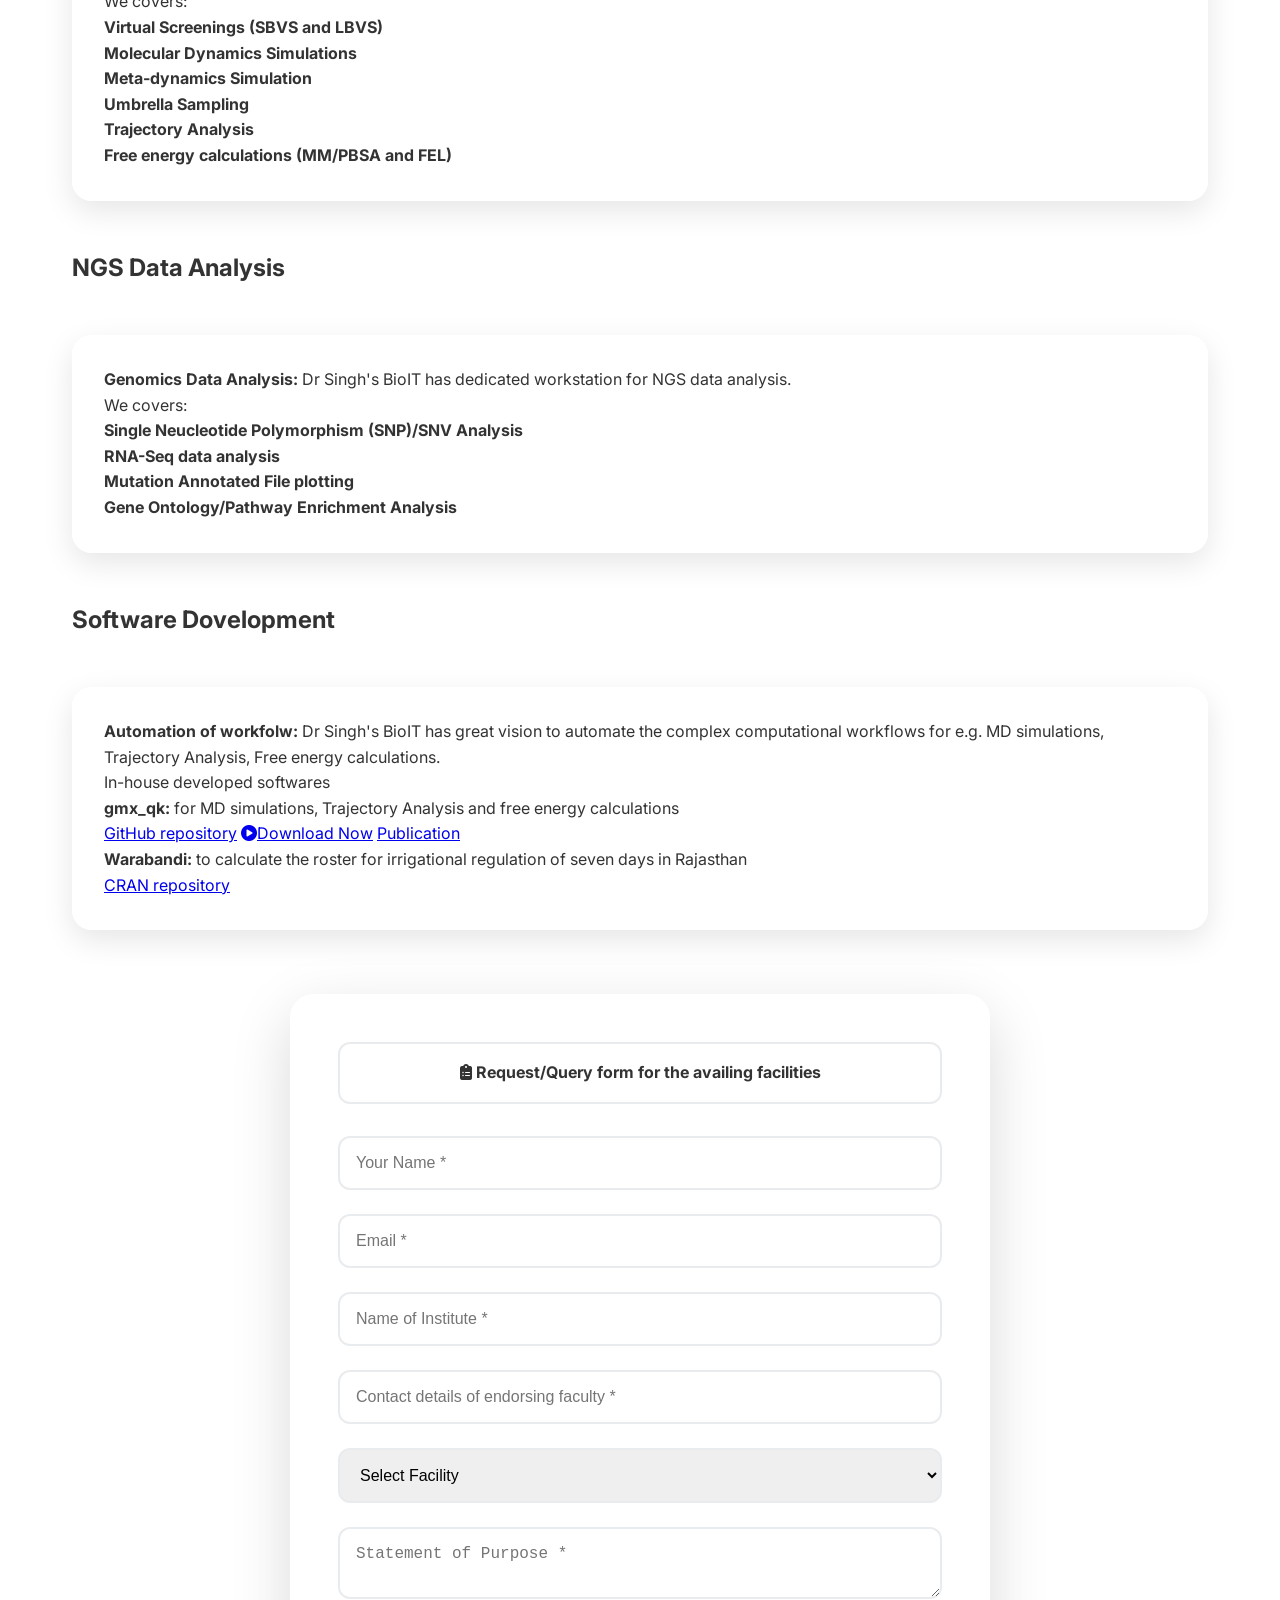
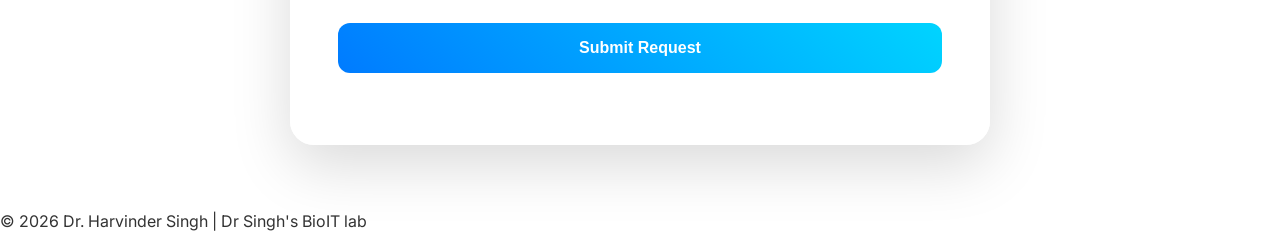
==== commit 3629cffb: "Update facilities.html NIHR" ====
--- a/facilities.html
+++ b/facilities.html
@@ -3,7 +3,7 @@
 <head>
     <meta charset="UTF-8">
     <meta name="viewport" content="width=device-width, initial-scale=1.0">
-    <title>Training Programs | Dr. Harvinder Singh - ICMR-NIIRNCD</title>
+    <title>Training Programs | Dr. Harvinder Singh - ICMR-NIHR</title>
     <link rel="stylesheet" href="style.css">
     <link href="https://cdnjs.cloudflare.com/ajax/libs/font-awesome/6.4.0/css/all.min.css" rel="stylesheet">
     <link href="https://fonts.googleapis.com/css2?family=Inter:wght@300;400;500;600;700&display=swap" rel="stylesheet">
